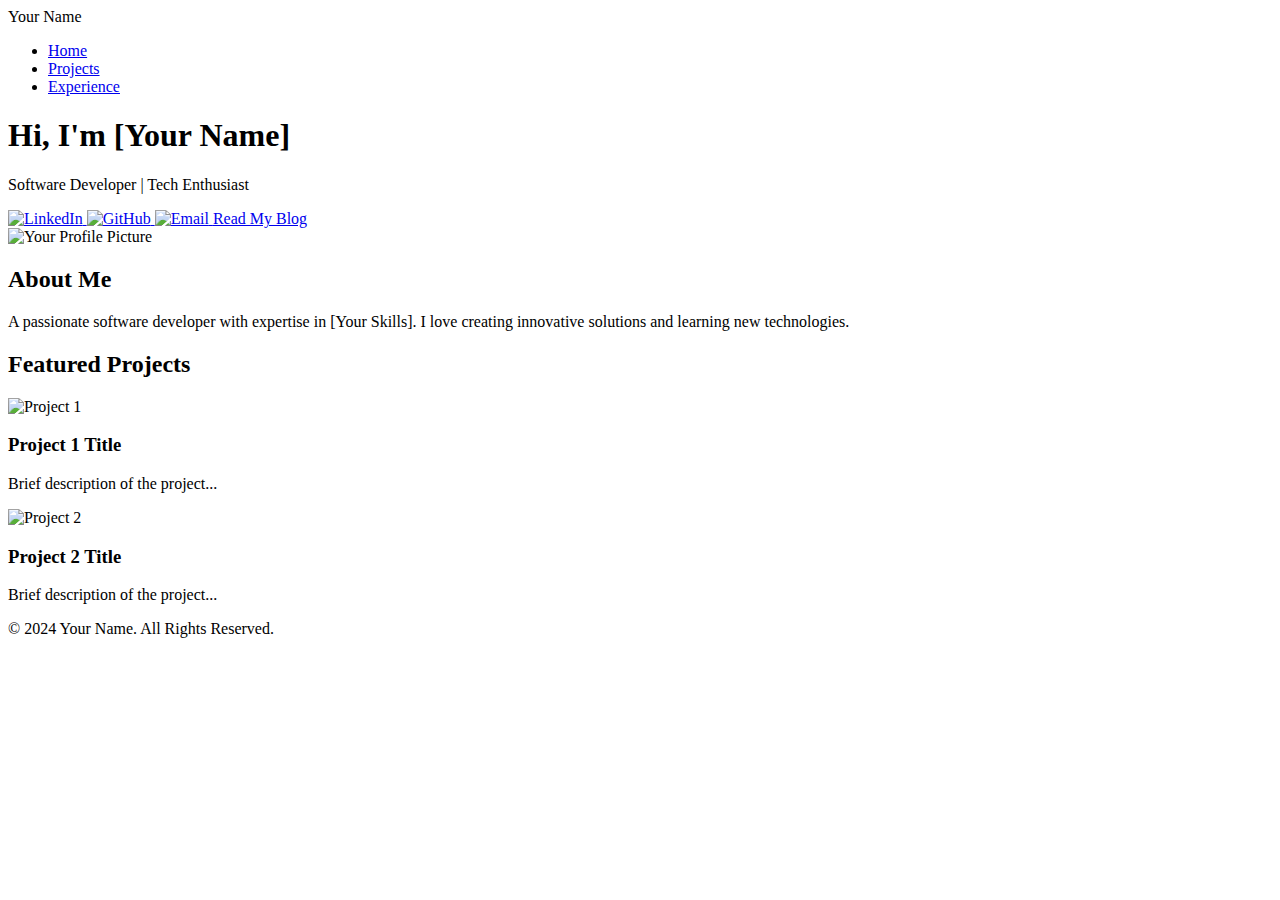
==== index.html @ 89112cb6 "updated main page" ====
<!DOCTYPE html>
<html lang="en">
<head>
    <meta charset="UTF-8">
    <meta name="viewport" content="width=device-width, initial-scale=1.0">
    <title>Your Name - Portfolio</title>
    <link rel="stylesheet" href="styles.css">
    <script src="script.js" defer></script>
    <link href="https://fonts.googleapis.com/css2?family=Inter:wght@300;400;600&display=swap" rel="stylesheet">
</head>
<body>
    <header>
        <nav>
            <div class="logo">Your Name</div>
            <ul>
                <li><a href="index.html">Home</a></li>
                <li><a href="projects.html">Projects</a></li>
                <li><a href="experience.html">Experience</a></li>
            </ul>
        </nav>
    </header>

    <main>
        <section class="hero">
            <div class="hero-content">
                <h1>Hi, I'm [Your Name]</h1>
                <p>Software Developer | Tech Enthusiast</p>
                <div class="social-links">
                    <a href="https://linkedin.com/in/yourprofile" target="_blank">
                        <img src="linkedin-icon.svg" alt="LinkedIn">
                    </a>
                    <a href="https://github.com/yourusername" target="_blank">
                        <img src="github-icon.svg" alt="GitHub">
                    </a>
                    <a href="mailto:your.email@example.com">
                        <img src="email-icon.svg" alt="Email">
                    </a>
                    <a href="https://medium.com/@yourusername" target="_blank" class="blog-link">
                        <span>Read My Blog</span>
                    </a>
                </div>
            </div>
            <div class="hero-image">
                <img src="your-profile-pic.jpg" alt="Your Profile Picture">
            </div>
        </section>

        <section class="about-me">
            <h2>About Me</h2>
            <p>
                A passionate software developer with expertise in [Your Skills]. 
                I love creating innovative solutions and learning new technologies.
            </p>
        </section>

        <section class="featured-projects">
            <h2>Featured Projects</h2>
            <div class="project-grid">
                <div class="project-card" onclick="window.location='project1.html'">
                    <img src="project1-thumbnail.jpg" alt="Project 1">
                    <h3>Project 1 Title</h3>
                    <p>Brief description of the project...</p>
                </div>
                <div class="project-card" onclick="window.location='project2.html'">
                    <img src="project2-thumbnail.jpg" alt="Project 2">
                    <h3>Project 2 Title</h3>
                    <p>Brief description of the project...</p>
                </div>
            </div>
        </section>
    </main>

    <footer>
        <p>© 2024 Your Name. All Rights Reserved.</p>
    </footer>
</body>
</html>
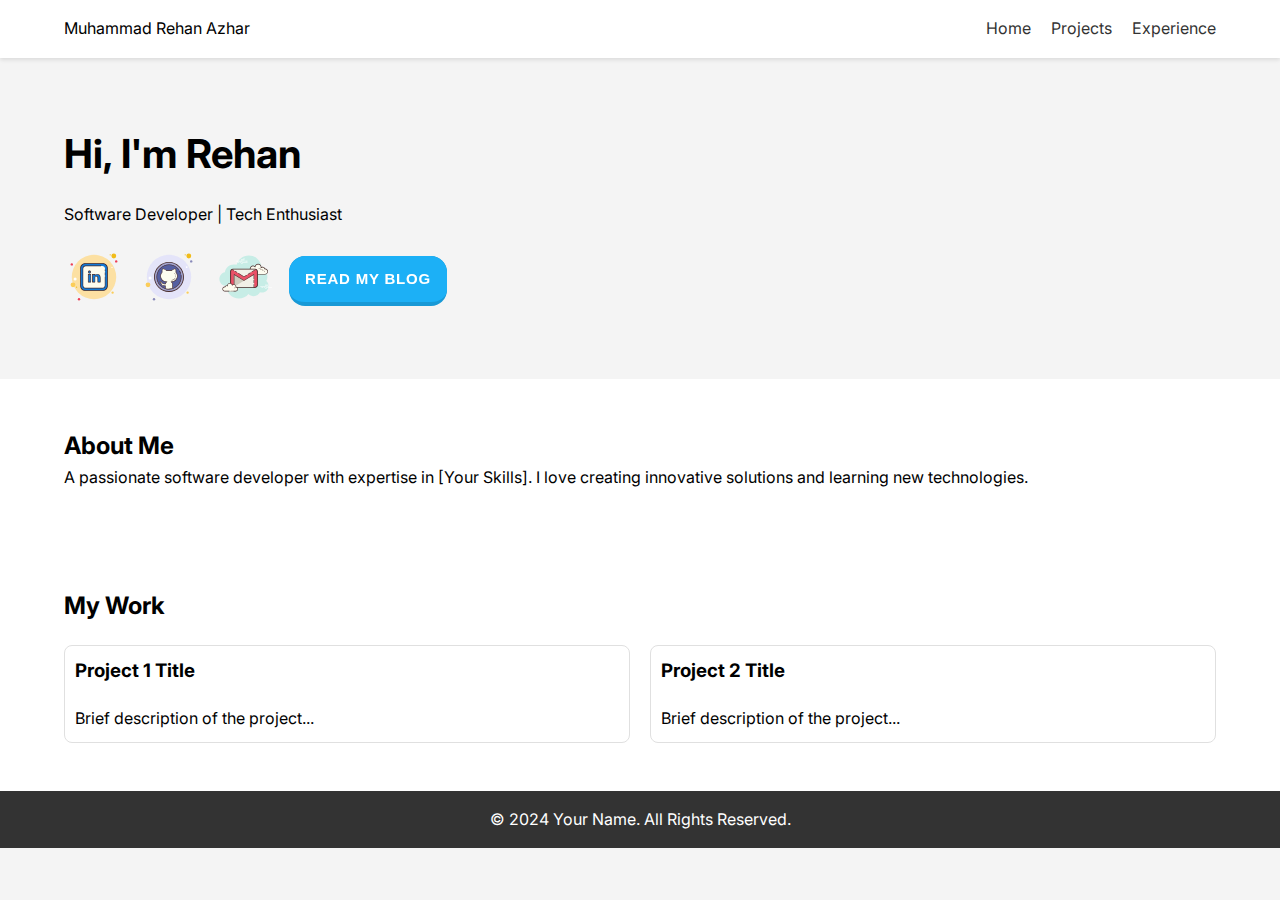
==== commit 726547bf: "added icons" ====
--- a/index.html
+++ b/index.html
@@ -4,14 +4,14 @@
     <meta charset="UTF-8">
     <meta name="viewport" content="width=device-width, initial-scale=1.0">
     <title>Your Name - Portfolio</title>
-    <link rel="stylesheet" href="styles.css">
-    <script src="script.js" defer></script>
+    <link rel="stylesheet" href="./style.css">
+    <script src="./script.js" defer></script>
     <link href="https://fonts.googleapis.com/css2?family=Inter:wght@300;400;600&display=swap" rel="stylesheet">
 </head>
 <body>
     <header>
         <nav>
-            <div class="logo">Your Name</div>
+            <div class="logo">Muhammad Rehan Azhar</div>
             <ul>
                 <li><a href="index.html">Home</a></li>
                 <li><a href="projects.html">Projects</a></li>
@@ -23,25 +23,28 @@
     <main>
         <section class="hero">
             <div class="hero-content">
-                <h1>Hi, I'm [Your Name]</h1>
+                <h1>Hi, I'm Rehan</h1>
                 <p>Software Developer | Tech Enthusiast</p>
                 <div class="social-links">
                     <a href="https://linkedin.com/in/yourprofile" target="_blank">
-                        <img src="linkedin-icon.svg" alt="LinkedIn">
+                        <img src="./icons/icons8-linkedin.svg" alt="LinkedIn" >
                     </a>
-                    <a href="https://github.com/yourusername" target="_blank">
-                        <img src="github-icon.svg" alt="GitHub">
+                    <a href="https://github.com/jehlum" target="_blank">
+                        <img src="./icons/icons8-github.svg" alt="GitHub">
                     </a>
-                    <a href="mailto:your.email@example.com">
-                        <img src="email-icon.svg" alt="Email">
+                    <a href="mailto:rehanmbl@gmail.com">
+                        <img src="./icons/icons8-gmail-logo.svg" alt="Email">
                     </a>
-                    <a href="https://medium.com/@yourusername" target="_blank" class="blog-link">
-                        <span>Read My Blog</span>
+                    <a href="https://medium.com/@rehanmbl" target="_blank" >
+                            
+                    <button class="button-19" role="button">Read My Blog</button>
+
+                      
                     </a>
                 </div>
             </div>
             <div class="hero-image">
-                <img src="your-profile-pic.jpg" alt="Your Profile Picture">
+                
             </div>
         </section>
 
@@ -54,15 +57,15 @@
         </section>
 
         <section class="featured-projects">
-            <h2>Featured Projects</h2>
+            <h2>My Work</h2>
             <div class="project-grid">
                 <div class="project-card" onclick="window.location='project1.html'">
-                    <img src="project1-thumbnail.jpg" alt="Project 1">
+                    <!-- <img src="project1-thumbnail.jpg" alt="Project 1"> -->
                     <h3>Project 1 Title</h3>
                     <p>Brief description of the project...</p>
                 </div>
                 <div class="project-card" onclick="window.location='project2.html'">
-                    <img src="project2-thumbnail.jpg" alt="Project 2">
+                    <!-- <img src="project2-thumbnail.jpg" alt="Project 2"> -->
                     <h3>Project 2 Title</h3>
                     <p>Brief description of the project...</p>
                 </div>
--- a/style.css
+++ b/style.css
@@ -0,0 +1,221 @@
+:root {
+    --primary-color: #333;
+    --secondary-color: #666;
+    --background-color: #f4f4f4;
+    --text-color: #000;
+}
+
+* {
+    margin: 0;
+    padding: 0;
+    box-sizing: border-box;
+}
+
+body {
+    font-family: 'Inter', sans-serif;
+    line-height: 1.6;
+    color: var(--text-color);
+    background-color: var(--background-color);
+}
+
+header {
+    background-color: white;
+    box-shadow: 0 2px 4px rgba(0,0,0,0.1);
+    padding: 1rem 5%;
+}
+
+nav {
+    display: flex;
+    justify-content: space-between;
+    align-items: center;
+}
+
+nav ul {
+    display: flex;
+    list-style: none;
+}
+
+nav ul li {
+    margin-left: 20px;
+}
+
+nav ul li a {
+    text-decoration: none;
+    color: var(--primary-color);
+    transition: color 0.3s ease;
+}
+
+nav ul li a:hover {
+    color: #007bff;
+}
+
+.button-19 {
+    appearance: button;
+    background-color: #1899D6;
+    border: solid transparent;
+    border-radius: 16px;
+    border-width: 0 0 4px;
+    box-sizing: border-box;
+    color: #FFFFFF;
+    cursor: pointer;
+    display: inline-block;
+    font-family: din-round,sans-serif;
+    font-size: 15px;
+    font-weight: 700;
+    letter-spacing: .8px;
+    line-height: 20px;
+    margin: 0;
+    outline: none;
+    overflow: visible;
+    padding: 13px 16px;
+    text-align: center;
+    text-transform: uppercase;
+    touch-action: manipulation;
+    transform: translateZ(0);
+    transition: filter .2s;
+    user-select: none;
+    -webkit-user-select: none;
+    vertical-align: middle;
+    white-space: nowrap;
+    width: 100%;
+    }
+
+    .button-19:after {
+    background-clip: padding-box;
+    background-color: #1CB0F6;
+    border: solid transparent;
+    border-radius: 16px;
+    border-width: 0 0 4px;
+    bottom: -4px;
+    content: "";
+    left: 0;
+    position: absolute;
+    right: 0;
+    top: 0;
+    z-index: -1;
+    }
+
+    .button-19,
+    .button-19:focus {
+    user-select: auto;
+    }
+
+    .button-19:hover:not(:disabled) {
+    filter: brightness(1.1);
+    -webkit-filter: brightness(1.1);
+    }
+
+    .button-19:disabled {
+    cursor: auto;
+    }
+
+    .button-19:active {
+    border-width: 4px 0 0;
+    background: none;
+    }
+.hero {
+    display: flex;
+    align-items: center;
+    justify-content: space-between;
+    padding: 4rem 5%;
+}
+
+.hero-content h1 {
+    font-size: 2.5rem;
+    margin-bottom: 1rem;
+}
+
+.social-links {
+    display: flex;
+    align-items: center;
+    gap: 15px;
+    margin-top: 20px;
+}
+
+.social-links img {
+    width: 60px;
+    height: 60px;
+}
+
+.blog-link {
+    background-color: #c27979;
+    color: white;
+    padding: 8px 15px;
+    border-radius: 20px;
+    text-decoration: none;
+    transition: background-color 0.3s ease;
+}
+
+.blog-link:hover {
+    background-color: #0056b3;
+}
+
+.hero-image img {
+    max-width: 300px;
+    border-radius: 50%;
+}
+
+.about-me, .featured-projects {
+    padding: 3rem 5%;
+    background-color: white;
+    
+}
+
+.project-grid {
+    display: grid;
+    grid-template-columns: repeat(auto-fit, minmax(250px, 1fr));
+    gap: 20px;
+    margin-top: 20px;
+}
+
+.project-card {
+    border: 1px solid #e0e0e0;
+    border-radius: 8px;
+    overflow: hidden;
+    cursor: pointer;
+    transition: transform 0.3s ease;
+}
+
+.project-card:hover {
+    transform: scale(1.05);
+}
+
+.project-card img {
+    width: 100%;
+    height: 250px;
+    object-fit: cover;
+}
+
+.project-card h3, .project-card p {
+    padding: 10px;
+}
+
+footer {
+    text-align: center;
+    padding: 1rem;
+    background-color: var(--primary-color);
+    color: white;
+}
+
+@media (max-width: 768px) {
+    .hero {
+        flex-direction: column;
+        text-align: center;
+    }
+
+    .hero-image img {
+        max-width: 200px;
+        margin-top: 20px;
+    }
+
+    nav ul {
+        flex-direction: column;
+        align-items: center;
+    }
+
+    nav ul li {
+        margin: 10px 0;
+    }
+
+
+}